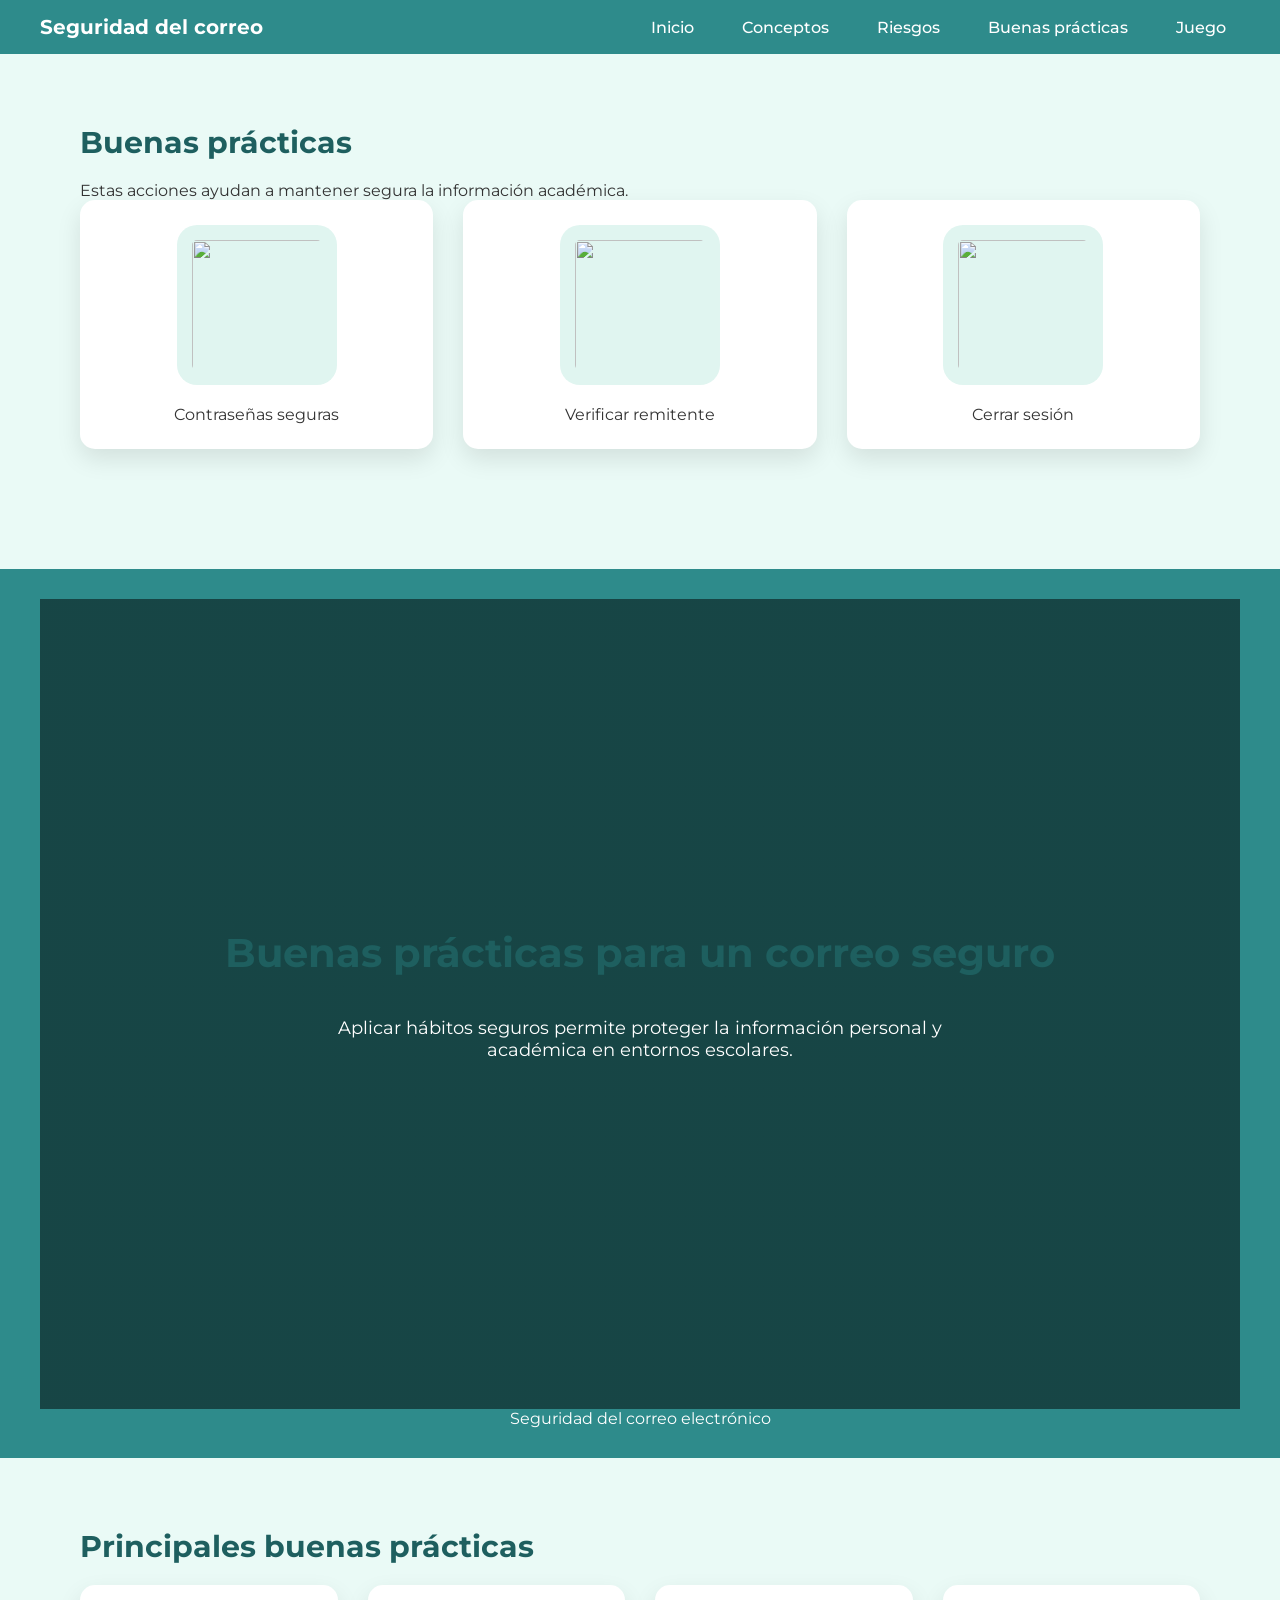
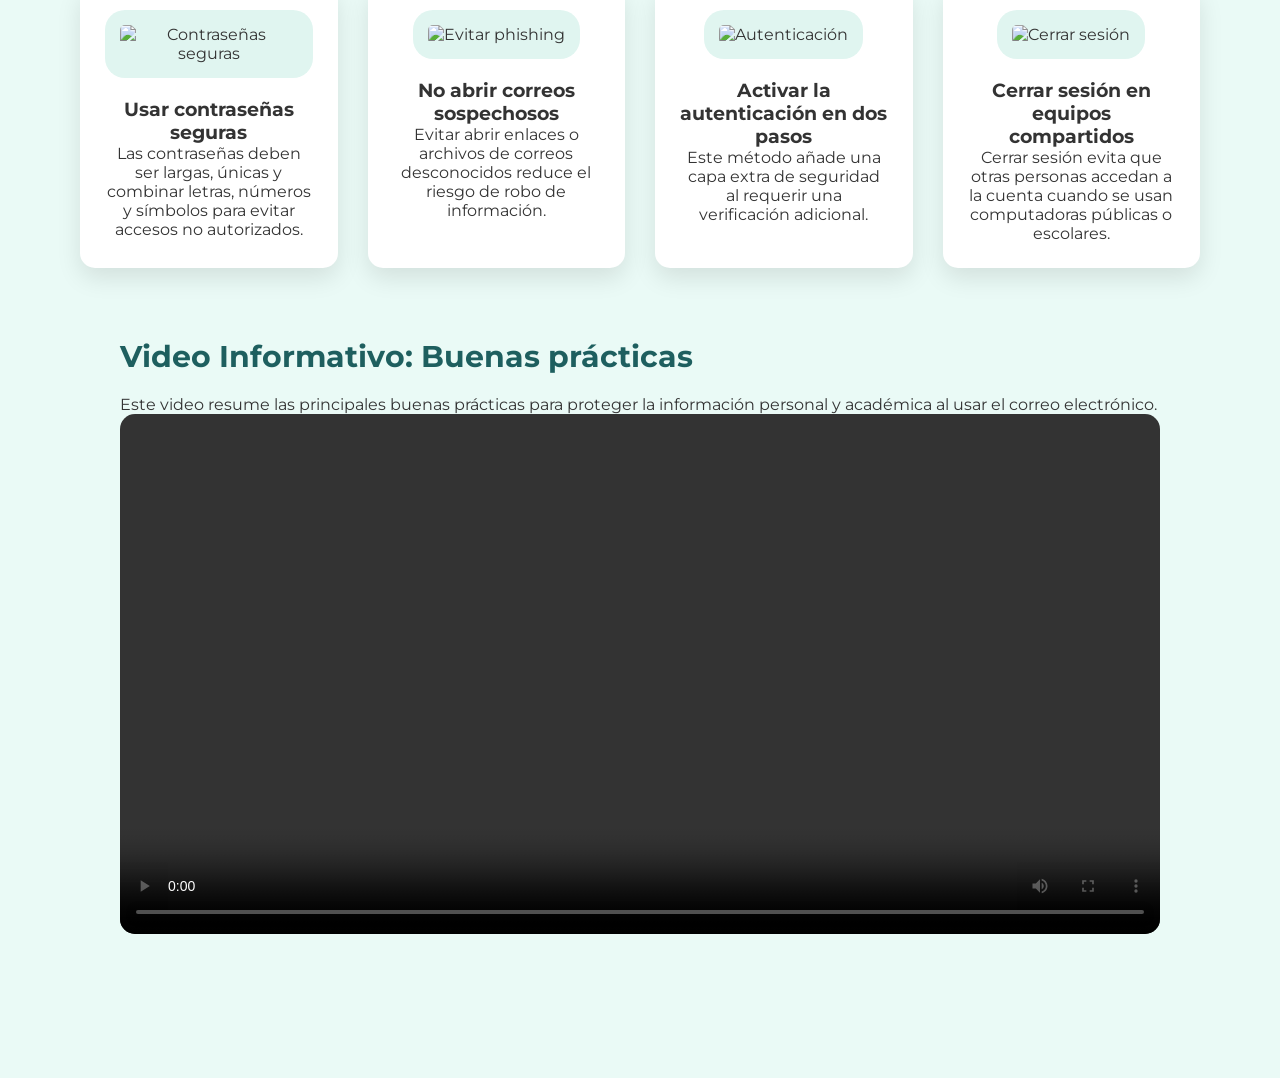
==== buenas.html @ 9be8627c "Add files via upload" ====
<!DOCTYPE html>
<html lang="es">
<head>
<meta charset="UTF-8">
<title>Buenas prácticas</title>
<link rel="stylesheet" href="style.css">
<link href="https://fonts.googleapis.com/css2?family=Montserrat:wght@300;400;500;600;700&display=swap" rel="stylesheet">
</head>

<body>

<header>
<nav>
<h1>Seguridad del correo</h1>
<ul>
<li><a href="index.html">Inicio</a></li>
<li><a href="conceptos.html">Conceptos</a></li>
<li><a href="riesgos.html">Riesgos</a></li>
<li><a href="buenas.html">Buenas prácticas</a></li>
<li><a href="juegos.html">Juego</a></li>
</ul>
</nav>
</header>

<section>
<h2>Buenas prácticas</h2>
<p>
Estas acciones ayudan a mantener segura la información académica.
</p>

<div class="cards">
<div class="card">
<img src="https://cdn-icons-png.flaticon.com/512/2913/2913133.png">
<p>Contraseñas seguras</p>
</div>

<div class="card">
<img src="https://cdn-icons-png.flaticon.com/512/1828/1828640.png">
<p>Verificar remitente</p>
</div>

<div class="card">
<img src="https://cdn-icons-png.flaticon.com/512/709/709699.png">
<p>Cerrar sesión</p>
</div>
</div>
</section>

<footer>
<section class="hero">
  <h2>Buenas prácticas para un correo seguro</h2>
  <p>
    Aplicar hábitos seguros permite proteger la información personal
    y académica en entornos escolares.
  </p>
</section>

<p>Seguridad del correo electrónico</p>
</footer>
<section>

<h2>Principales buenas prácticas</h2>

<div class="cards">

  <div class="card">
    <img src="C:\Users\CUJILEMA\Downloads\SITIO WEB\PROYECTO DE GRADO\imagen8.jfif" alt="Contraseñas seguras">
    <h3><strong>Usar contraseñas seguras</strong></h3>
    <p>
      Las contraseñas deben ser largas, únicas y combinar letras,
      números y símbolos para evitar accesos no autorizados.
    </p>
  </div>

  <div class="card">
    <img src="C:\Users\CUJILEMA\Downloads\SITIO WEB\PROYECTO DE GRADO\imagen9.jpg" alt="Evitar phishing">
    <h3><strong>No abrir correos sospechosos</strong></h3>
    <p>
      Evitar abrir enlaces o archivos de correos desconocidos
      reduce el riesgo de robo de información.
    </p>
  </div>

  <div class="card">
    <img src="C:\Users\CUJILEMA\Downloads\SITIO WEB\PROYECTO DE GRADO\imagen10.jfif" alt="Autenticación">
    <h3><strong>Activar la autenticación en dos pasos</strong></h3>
    <p>
      Este método añade una capa extra de seguridad al requerir
      una verificación adicional.
    </p>
  </div>

  <div class="card">
    <img src="C:\Users\CUJILEMA\Downloads\SITIO WEB\PROYECTO DE GRADO\imagen11.jpg" alt="Cerrar sesión">
    <h3><strong>Cerrar sesión en equipos compartidos</strong></h3>
    <p>
      Cerrar sesión evita que otras personas accedan a la cuenta
      cuando se usan computadoras públicas o escolares.
    </p>
  </div>

</div>
<section>

<h2>Video Informativo: Buenas prácticas</h2>

<p>
Este video resume las principales buenas prácticas para proteger
la información personal y académica al usar el correo electrónico.
</p>

<video controls width="100%" style="border-radius:15px;">
  <source src="C:\Users\CUJILEMA\Downloads\SITIO WEB\PROYECTO DE GRADO\INFORMACIONES IMPORTANTES.mp4" type="video/mp4">
  Tu navegador no soporta el video.
</video>

</section>

</section>
</body>
</html>
---- style.css ----
*{
  margin:0;
  padding:0;
  box-sizing:border-box;
  font-family:'Montserrat', sans-serif;
}

body{
  background:#eafaf6;
  color:#333;
  overflow-x:hidden;
}

/* ===== HEADER ===== */
header{
  background:#2e8b8b;
  position:sticky;
  top:0;
  z-index:100;
}

nav{
  display:flex;
  justify-content:space-between;
  align-items:center;
  padding:15px 40px;
}

nav h1{
  color:white;
  font-size:20px;
}

nav ul{
  list-style:none;
  display:flex;
  gap:20px;
}

nav a{
  color:white;
  text-decoration:none;
  font-weight:500;
  padding:6px 14px;
  border-radius:20px;
  transition:0.3s;
}

nav a:hover{
  background:#bff0e6;
  color:#1e5f5f;
}

/* ===== HERO ===== */
.hero{
  height:90vh;
  background:linear-gradient(rgba(0,0,0,.5),rgba(0,0,0,.5)),
  url("https://images.unsplash.com/photo-1557804506-669a67965ba0");
  background-size:cover;
  background-position:center;
  display:flex;
  flex-direction:column;
  justify-content:center;
  align-items:center;
  text-align:center;
  color:white;
  padding:20px;
}

.hero h2{
  font-size:40px;
}

.hero p{
  font-size:18px;
  max-width:700px;
  margin:20px 0;
}

/* ===== SECCIONES ===== */
section{
  padding:70px 40px;
  max-width:1200px;
  margin:auto;
}

section h2{
  margin-bottom:20px;
  font-size:30px;
  color:#1e5f5f;
}

/* ===== CARDS ===== */
.cards{
  display:grid;
  grid-template-columns:repeat(auto-fit,minmax(250px,1fr));
  gap:30px;
}

.card{
  background:#ffffff;
  padding:25px;
  border-radius:15px;
  box-shadow:0 10px 25px rgba(0,0,0,.1);
  text-align:center;
  transition:0.3s;
}

.card:hover{
  transform:translateY(-5px);
}

/* 🔒 IMÁGENES PROTEGIDAS */
.card img{
  width:160px;
  height:160px;
  object-fit:contain;
  margin-bottom:20px;
}
.card img{
  background:#e0f5f0;
  padding:15px;
  border-radius:20px;
}

/* ===== BIENVENIDA ===== */
.bienvenida{
  text-align:center;
  margin:40px 0;
}

.bienvenida h3{
  font-size:24px;
  color:#1e5f5f;
}

.bienvenida p{
  font-size:22px;
  font-weight:600;
  color:#2e8b8b;
}

/* ===== MODAL (CUADRO NOMBRE) ===== */
.modal{
  position:fixed;
  top:0;
  left:0;
  width:100%;
  height:100%;
  background:rgba(0,0,0,.7);
  display:flex;
  justify-content:center;
  align-items:center;
  z-index:999;
}

.modal-content{
  background:white;
  padding:30px;
  border-radius:15px;
  text-align:center;
  width:300px;
}

.modal-content input{
  width:100%;
  padding:10px;
  margin:15px 0;
}

.modal-content button{
  padding:10px 20px;
  border:none;
  background:#2e8b8b;
  color:white;
  border-radius:20px;
  cursor:pointer;
}

/* ===== FOOTER ===== */
footer{
  background:#2e8b8b;
  color:white;
  text-align:center;
  padding:30px;
  margin-top:50px;
}
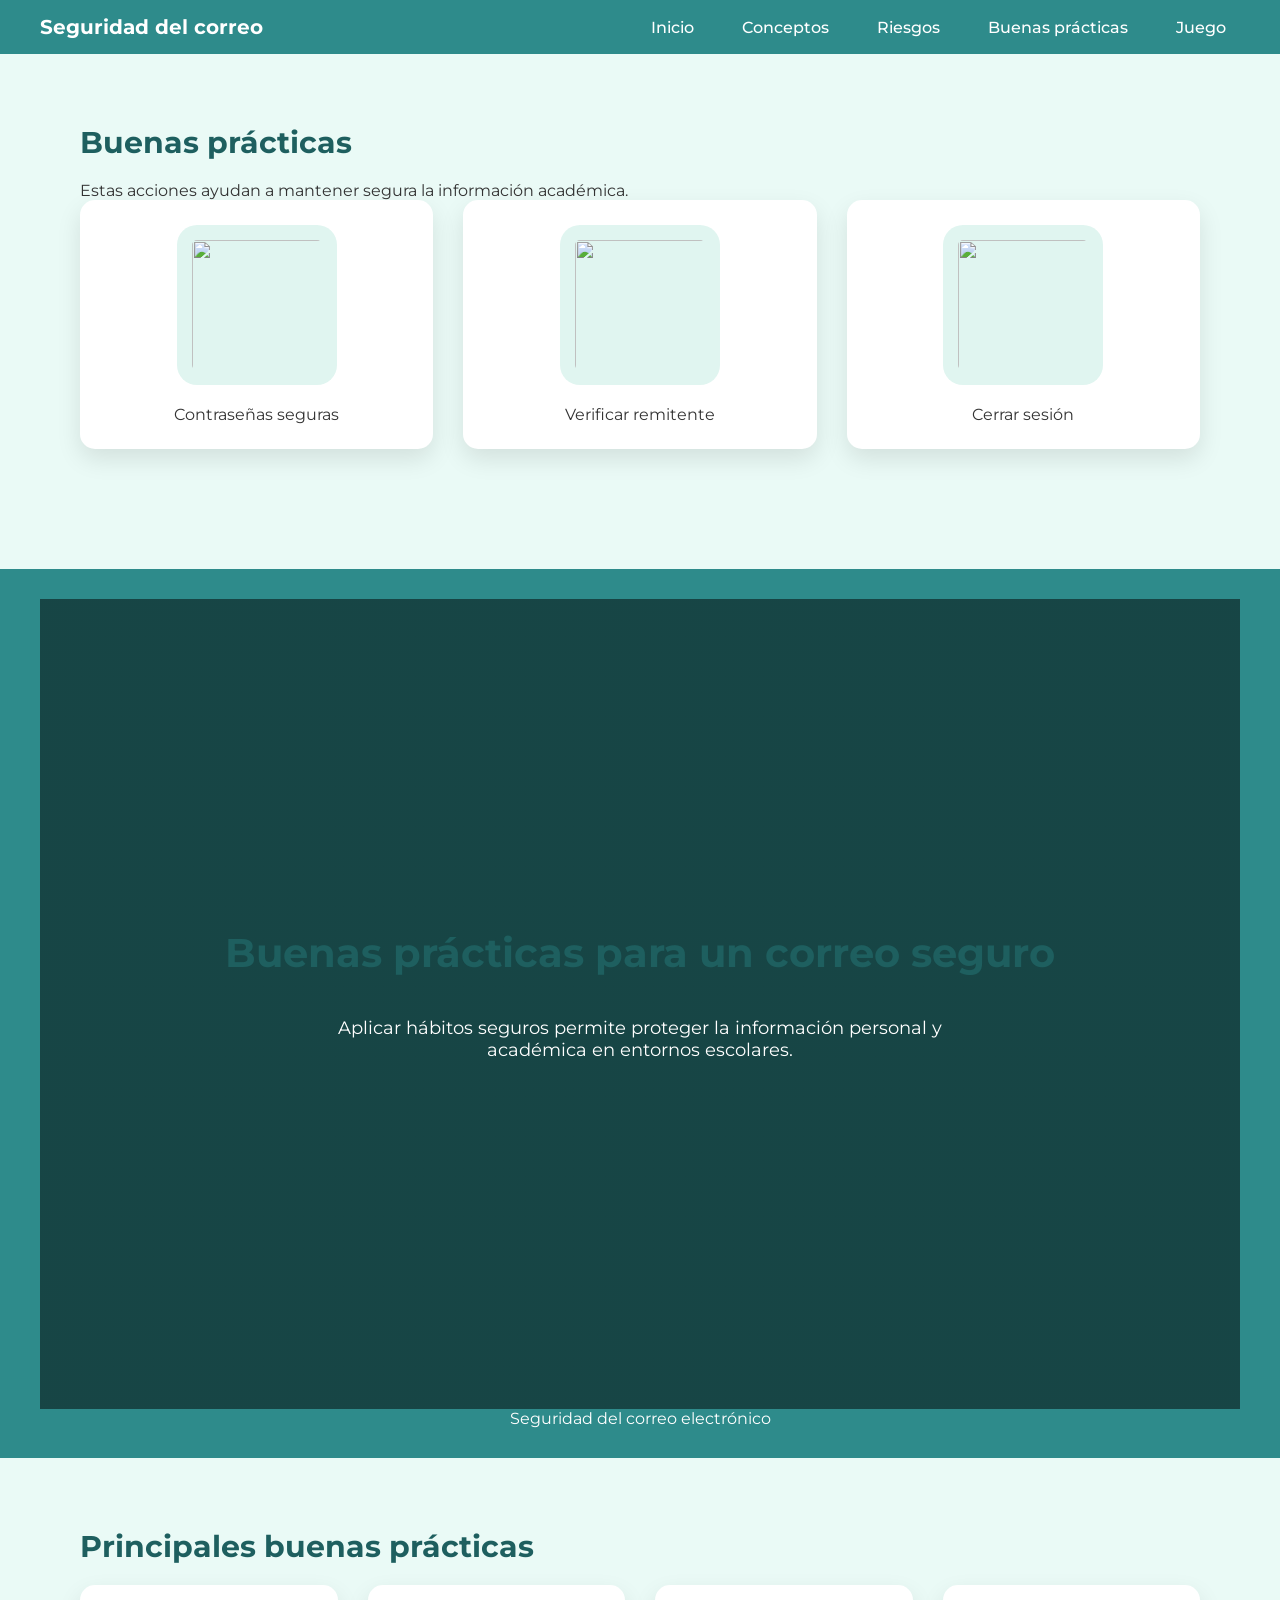
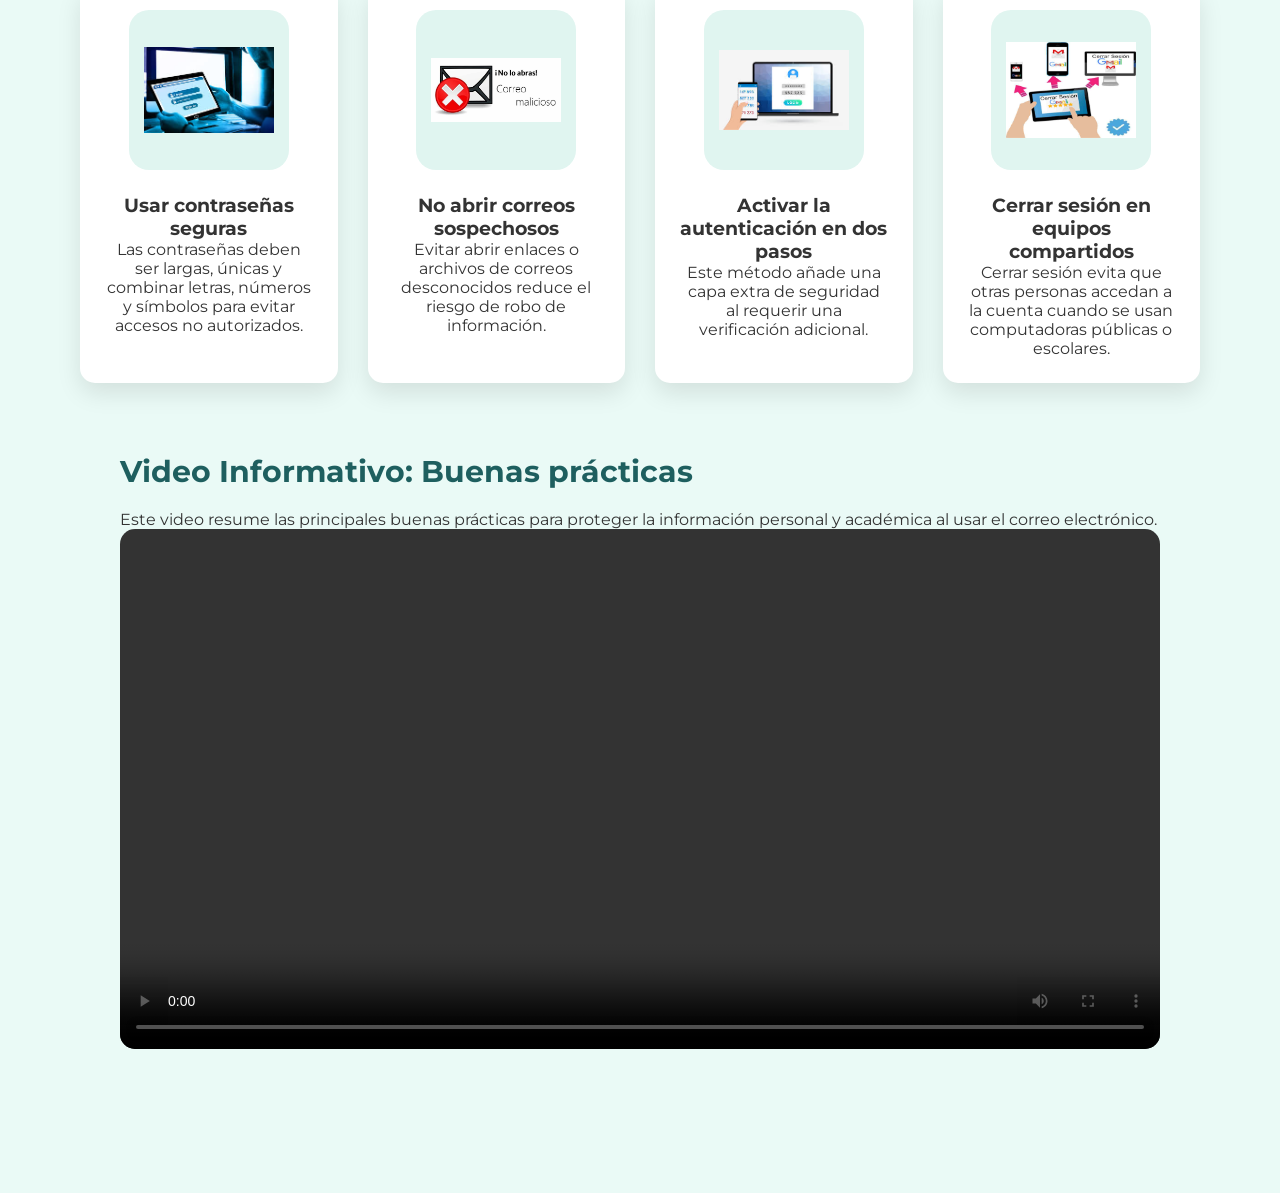
==== commit 4ffdb5a2: "Fix HTML structure and update image paths" ====
--- a/buenas.html
+++ b/buenas.html
@@ -64,7 +64,7 @@
 <div class="cards">
 
   <div class="card">
-    <img src="C:\Users\CUJILEMA\Downloads\SITIO WEB\PROYECTO DE GRADO\imagen8.jfif" alt="Contraseñas seguras">
+    <img src="imagen8.jfif" alt="Contraseñas seguras">
     <h3><strong>Usar contraseñas seguras</strong></h3>
     <p>
       Las contraseñas deben ser largas, únicas y combinar letras,
@@ -73,7 +73,7 @@
   </div>
 
   <div class="card">
-    <img src="C:\Users\CUJILEMA\Downloads\SITIO WEB\PROYECTO DE GRADO\imagen9.jpg" alt="Evitar phishing">
+    <img src="imagen9.jpg" alt="Evitar phishing">
     <h3><strong>No abrir correos sospechosos</strong></h3>
     <p>
       Evitar abrir enlaces o archivos de correos desconocidos
@@ -82,7 +82,7 @@
   </div>
 
   <div class="card">
-    <img src="C:\Users\CUJILEMA\Downloads\SITIO WEB\PROYECTO DE GRADO\imagen10.jfif" alt="Autenticación">
+    <img src="imagen10.jfif" alt="Autenticación">
     <h3><strong>Activar la autenticación en dos pasos</strong></h3>
     <p>
       Este método añade una capa extra de seguridad al requerir
@@ -91,7 +91,7 @@
   </div>
 
   <div class="card">
-    <img src="C:\Users\CUJILEMA\Downloads\SITIO WEB\PROYECTO DE GRADO\imagen11.jpg" alt="Cerrar sesión">
+    <img src="imagen11.jpg" alt="Cerrar sesión">
     <h3><strong>Cerrar sesión en equipos compartidos</strong></h3>
     <p>
       Cerrar sesión evita que otras personas accedan a la cuenta
@@ -110,7 +110,7 @@
 </p>
 
 <video controls width="100%" style="border-radius:15px;">
-  <source src="C:\Users\CUJILEMA\Downloads\SITIO WEB\PROYECTO DE GRADO\INFORMACIONES IMPORTANTES.mp4" type="video/mp4">
+  <source src="INFORMACIONES IMPORTANTES.mp4" type="video/mp4">
   Tu navegador no soporta el video.
 </video>
 
@@ -118,4 +118,5 @@
 
 </section>
 </body>
-</html>+
+</html>
